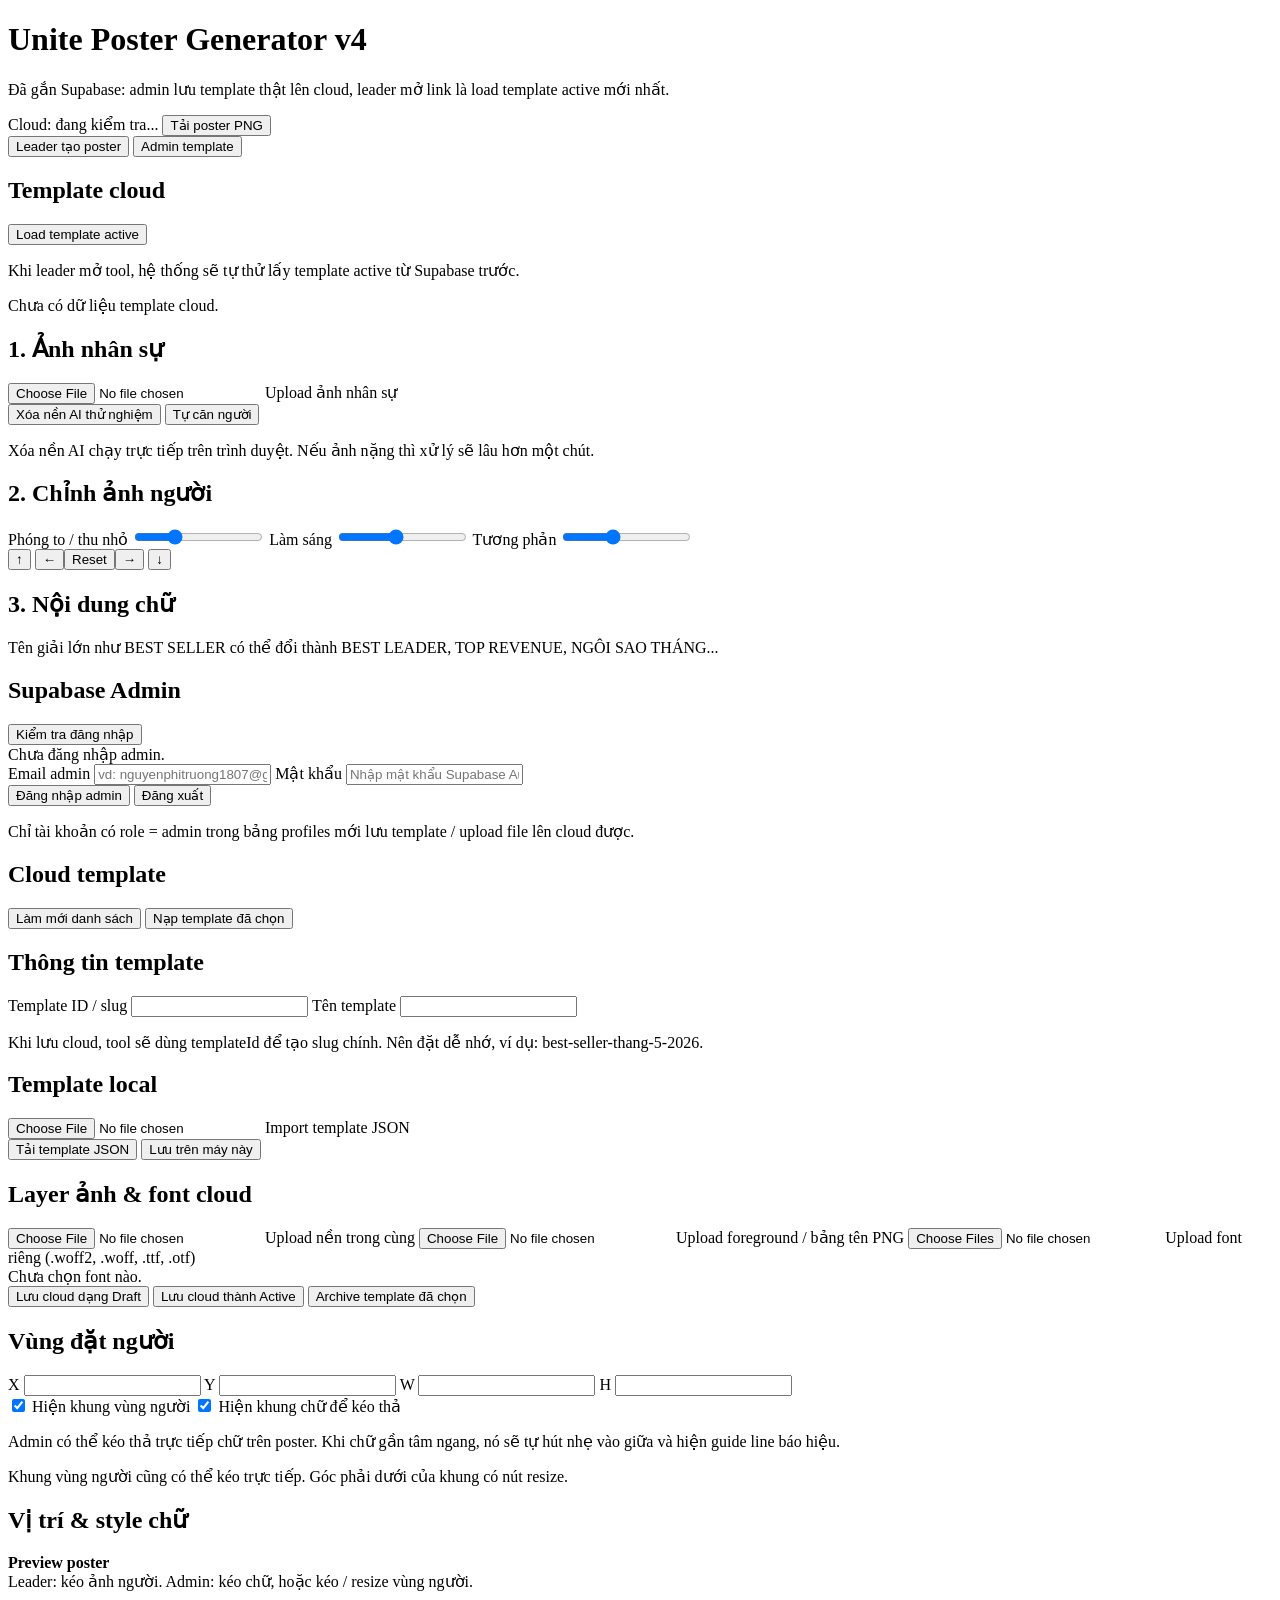
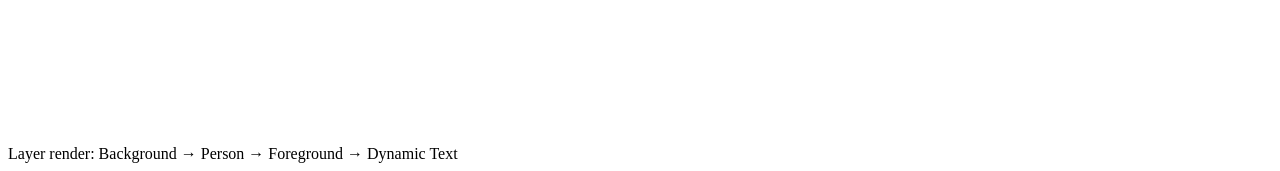
==== index.html @ 10e9bda7 "Add files via upload" ====
<!DOCTYPE html>
<html lang="vi">
<head>
  <meta charset="UTF-8" />
  <meta name="viewport" content="width=device-width, initial-scale=1.0" />
  <title>Unite Poster Generator v4</title>
  <link rel="preconnect" href="https://fonts.googleapis.com">
  <link rel="preconnect" href="https://fonts.gstatic.com" crossorigin>
  <link href="https://fonts.googleapis.com/css2?family=Inter:wght@400;600;700;800;900&family=Montserrat:wght@600;700;800;900&family=Playfair+Display:wght@600;700;800&display=swap" rel="stylesheet">
  <link rel="stylesheet" href="css/styles.css" />
</head>
<body>
  <header class="topbar">
    <div>
      <h1>Unite Poster Generator v4</h1>
      <p>Đã gắn Supabase: admin lưu template thật lên cloud, leader mở link là load template active mới nhất.</p>
    </div>
    <div class="topbar-actions">
      <span id="cloudStatus" class="pill">Cloud: đang kiểm tra...</span>
      <button id="btnExport" class="primary">Tải poster PNG</button>
    </div>
  </header>

  <main class="layout">
    <section class="panel controls">
      <div class="tabs">
        <button class="tab active" data-tab="leader">Leader tạo poster</button>
        <button class="tab" data-tab="admin">Admin template</button>
      </div>

      <div id="leaderTab" class="tab-pane active">
        <div class="section-card compact">
          <div class="section-head">
            <h2>Template cloud</h2>
            <button id="btnReloadActiveCloud" class="soft mini">Load template active</button>
          </div>
          <p class="note">Khi leader mở tool, hệ thống sẽ tự thử lấy template active từ Supabase trước.</p>
          <div id="publicTemplateInfo" class="cloud-box mini-box">Chưa có dữ liệu template cloud.</div>
        </div>

        <h2>1. Ảnh nhân sự</h2>
        <label class="filebox">
          <input id="personUpload" type="file" accept="image/*" />
          <span>Upload ảnh nhân sự</span>
        </label>

        <div class="row two">
          <button id="btnRemoveBg" class="soft">Xóa nền AI thử nghiệm</button>
          <button id="btnAutoFit" class="soft">Tự căn người</button>
        </div>
        <p class="note">Xóa nền AI chạy trực tiếp trên trình duyệt. Nếu ảnh nặng thì xử lý sẽ lâu hơn một chút.</p>

        <h2>2. Chỉnh ảnh người</h2>
        <label>Phóng to / thu nhỏ
          <input id="scaleRange" type="range" min="0.2" max="3" step="0.01" value="1" />
        </label>
        <label>Làm sáng
          <input id="brightnessRange" type="range" min="60" max="150" step="1" value="100" />
        </label>
        <label>Tương phản
          <input id="contrastRange" type="range" min="70" max="150" step="1" value="100" />
        </label>

        <div class="nudge-grid">
          <span></span><button data-nudge="up">↑</button><span></span>
          <button data-nudge="left">←</button><button data-nudge="reset">Reset</button><button data-nudge="right">→</button>
          <span></span><button data-nudge="down">↓</button><span></span>
        </div>

        <h2>3. Nội dung chữ</h2>
        <p class="note">Tên giải lớn như BEST SELLER có thể đổi thành BEST LEADER, TOP REVENUE, NGÔI SAO THÁNG...</p>
        <div id="textForm" class="text-form"></div>
      </div>

      <div id="adminTab" class="tab-pane">
        <div class="section-card">
          <div class="section-head">
            <h2>Supabase Admin</h2>
            <button id="btnRefreshProfile" class="soft mini">Kiểm tra đăng nhập</button>
          </div>
          <div id="authStatus" class="auth-status">Chưa đăng nhập admin.</div>
          <div class="grid2 auth-grid">
            <label>Email admin
              <input id="adminEmail" type="text" placeholder="vd: nguyenphitruong1807@gmail.com" />
            </label>
            <label>Mật khẩu
              <input id="adminPassword" type="password" placeholder="Nhập mật khẩu Supabase Auth" />
            </label>
          </div>
          <div class="row two">
            <button id="btnAdminLogin" class="primary ghost-gold">Đăng nhập admin</button>
            <button id="btnAdminLogout" class="soft">Đăng xuất</button>
          </div>
          <p class="note">Chỉ tài khoản có role = admin trong bảng profiles mới lưu template / upload file lên cloud được.</p>
        </div>

        <div class="section-card">
          <div class="section-head">
            <h2>Cloud template</h2>
            <div class="row-actions">
              <button id="btnReloadCloudList" class="soft mini">Làm mới danh sách</button>
              <button id="btnLoadSelectedCloud" class="soft mini">Nạp template đã chọn</button>
            </div>
          </div>
          <div id="cloudTemplatesList" class="cloud-list"></div>
        </div>

        <div class="section-card">
          <h2>Thông tin template</h2>
          <div class="grid2">
            <label>Template ID / slug
              <input id="templateIdInput" type="text" />
            </label>
            <label>Tên template
              <input id="templateNameInput" type="text" />
            </label>
          </div>
          <p class="note">Khi lưu cloud, tool sẽ dùng templateId để tạo slug chính. Nên đặt dễ nhớ, ví dụ: best-seller-thang-5-2026.</p>
        </div>

        <div class="section-card">
          <h2>Template local</h2>
          <label class="filebox">
            <input id="templateUpload" type="file" accept="application/json" />
            <span>Import template JSON</span>
          </label>
          <div class="row two">
            <button id="btnDownloadTemplate" class="soft">Tải template JSON</button>
            <button id="btnSaveLocal" class="soft">Lưu trên máy này</button>
          </div>
        </div>

        <div class="section-card">
          <h2>Layer ảnh & font cloud</h2>
          <label class="filebox small">
            <input id="bgUpload" type="file" accept="image/*" />
            <span>Upload nền trong cùng</span>
          </label>
          <label class="filebox small">
            <input id="fgUpload" type="file" accept="image/*" />
            <span>Upload foreground / bảng tên PNG</span>
          </label>
          <label class="filebox small">
            <input id="fontUpload" type="file" accept=".woff2,.woff,.ttf,.otf" multiple />
            <span>Upload font riêng (.woff2, .woff, .ttf, .otf)</span>
          </label>
          <div id="fontFilesInfo" class="selected-files">Chưa chọn font nào.</div>
          <div class="row three">
            <button id="btnSaveCloudDraft" class="soft">Lưu cloud dạng Draft</button>
            <button id="btnSaveCloudActive" class="primary ghost-gold">Lưu cloud thành Active</button>
            <button id="btnArchiveCloud" class="soft danger">Archive template đã chọn</button>
          </div>
        </div>

        <div class="section-card">
          <h2>Vùng đặt người</h2>
          <div class="grid4">
            <label>X <input id="slotX" type="number" /></label>
            <label>Y <input id="slotY" type="number" /></label>
            <label>W <input id="slotW" type="number" /></label>
            <label>H <input id="slotH" type="number" /></label>
          </div>
          <label class="check"><input id="showSlot" type="checkbox" checked /> Hiện khung vùng người</label>
          <label class="check"><input id="showTextGuides" type="checkbox" checked /> Hiện khung chữ để kéo thả</label>
          <p class="note">Admin có thể kéo thả trực tiếp chữ trên poster. Khi chữ gần tâm ngang, nó sẽ tự hút nhẹ vào giữa và hiện guide line báo hiệu.</p>
          <p class="note">Khung vùng người cũng có thể kéo trực tiếp. Góc phải dưới của khung có nút resize.</p>
        </div>

        <div class="section-card">
          <h2>Vị trí & style chữ</h2>
          <div id="adminTextFields" class="admin-fields"></div>
        </div>
      </div>
    </section>

    <section class="stage-wrap">
      <div class="stage-head">
        <div>
          <strong>Preview poster</strong>
          <span id="canvasSize"></span>
        </div>
        <span id="canvasHint" class="hint">Leader: kéo ảnh người. Admin: kéo chữ, hoặc kéo / resize vùng người.</span>
      </div>
      <canvas id="posterCanvas"></canvas>
    </section>
  </main>

  <footer class="footer">
    <span>Layer render: Background → Person → Foreground → Dynamic Text</span>
  </footer>

  <script src="js/app.js" type="module"></script>
</body>
</html>
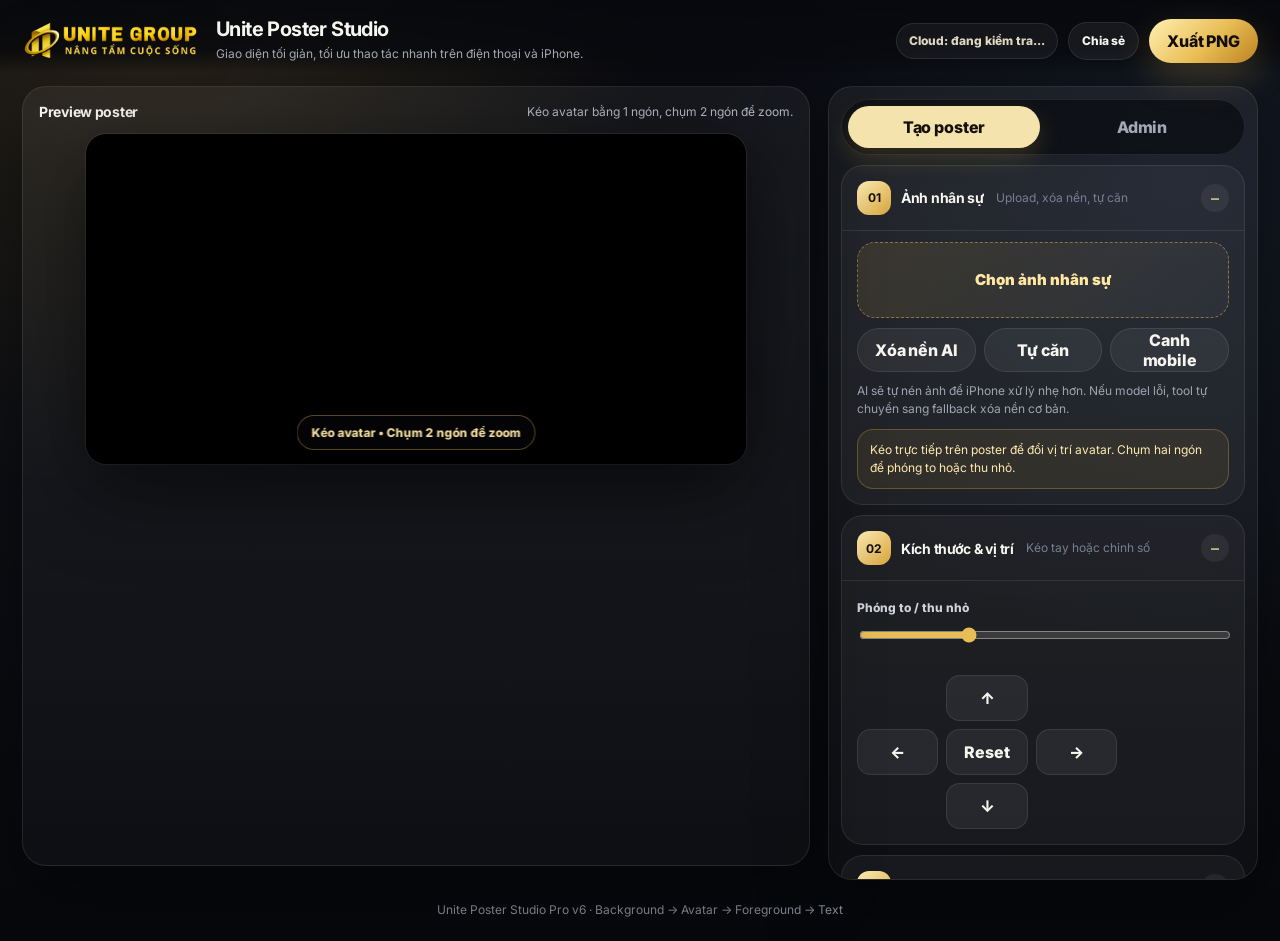
==== commit aa8ce340: "Add files via upload" ====
--- a/index.html
+++ b/index.html
@@ -2,81 +2,186 @@
 <html lang="vi">
 <head>
   <meta charset="UTF-8" />
-  <meta name="viewport" content="width=device-width, initial-scale=1.0" />
-  <title>Unite Poster Generator v4</title>
+  <meta name="viewport" content="width=device-width, initial-scale=1.0, viewport-fit=cover" />
+  <title>Unite Poster Studio Pro v6.1</title>
   <link rel="preconnect" href="https://fonts.googleapis.com">
   <link rel="preconnect" href="https://fonts.gstatic.com" crossorigin>
-  <link href="https://fonts.googleapis.com/css2?family=Inter:wght@400;600;700;800;900&family=Montserrat:wght@600;700;800;900&family=Playfair+Display:wght@600;700;800&display=swap" rel="stylesheet">
+  <link href="https://fonts.googleapis.com/css2?family=Inter:wght@400;500;600;700;800;900&family=Montserrat:wght@600;700;800;900&family=Playfair+Display:wght@600;700;800&display=swap" rel="stylesheet">
   <link rel="stylesheet" href="css/styles.css" />
 </head>
 <body>
-  <header class="topbar">
-    <div>
-      <h1>Unite Poster Generator v4</h1>
-      <p>Đã gắn Supabase: admin lưu template thật lên cloud, leader mở link là load template active mới nhất.</p>
+  <header class="app-header">
+    <div class="brand-block">
+      <img class="brand-logo" src="assets/unite-group-logo.png" alt="Unite Group" />
+      <div>
+        <h1>Unite Poster Studio</h1>
+        <p>Giao diện tối giản, tối ưu thao tác nhanh trên điện thoại và iPhone.</p>
+      </div>
     </div>
     <div class="topbar-actions">
       <span id="cloudStatus" class="pill">Cloud: đang kiểm tra...</span>
-      <button id="btnExport" class="primary">Tải poster PNG</button>
+      <button id="btnSharePoster" class="soft mini">Chia sẻ</button>
+      <button id="btnExport" class="primary">Xuất PNG</button>
     </div>
   </header>
 
-  <main class="layout">
-    <section class="panel controls">
-      <div class="tabs">
-        <button class="tab active" data-tab="leader">Leader tạo poster</button>
-        <button class="tab" data-tab="admin">Admin template</button>
+  <main class="workspace">
+    <section class="stage-wrap preview-card">
+      <div class="stage-head">
+        <div>
+          <strong>Preview poster</strong>
+          <span id="canvasSize"></span>
+        </div>
+        <span id="canvasHint" class="hint">Kéo avatar bằng 1 ngón, chụm 2 ngón để zoom.</span>
+      </div>
+
+      <div class="canvas-shell">
+        <canvas id="posterCanvas"></canvas>
+        <div class="mobile-toast" id="mobileToast">Kéo avatar • Chụm 2 ngón để zoom</div>
+      </div>
+
+      <div id="iosSavePanel" class="ios-save-panel" hidden>
+        <b>iPhone/iPad:</b> nếu bảng chia sẻ không mở, hãy mở ảnh poster rồi nhấn giữ ảnh để chọn <b>Lưu vào Ảnh</b>.
+      </div>
+    </section>
+
+    <section class="editor-panel panel controls">
+      <div class="tabs segmented-tabs" aria-label="Chọn chế độ">
+        <button class="tab active" data-tab="leader">Tạo poster</button>
+        <button class="tab" data-tab="admin">Admin</button>
       </div>
 
       <div id="leaderTab" class="tab-pane active">
-        <div class="section-card compact">
-          <div class="section-head">
-            <h2>Template cloud</h2>
-            <button id="btnReloadActiveCloud" class="soft mini">Load template active</button>
-          </div>
-          <p class="note">Khi leader mở tool, hệ thống sẽ tự thử lấy template active từ Supabase trước.</p>
+        <details class="section-card mobile-card" open>
+          <summary>
+            <span>
+              <b>01</b>
+              <strong>Ảnh nhân sự</strong>
+            </span>
+            <em>Upload, xóa nền, tự căn</em>
+          </summary>
+
+          <label class="filebox hero-upload">
+            <input id="personUpload" type="file" accept="image/*" />
+            <span>Chọn ảnh nhân sự</span>
+          </label>
+
+          <div class="quick-actions">
+            <button id="btnRemoveBg" class="soft">Xóa nền AI</button>
+            <button id="btnAutoFit" class="soft">Tự căn</button>
+            <button id="btnMobileFit" class="soft">Canh mobile</button>
+          </div>
+
+          <div id="removeBgProgressCard" class="progress-card" hidden>
+            <div class="progress-card-top">
+              <div>
+                <strong id="removeBgStepTitle">Sẵn sàng xóa nền</strong>
+                <p id="removeBgStepHint">Tool sẽ hiện tiến trình rõ ràng từng bước để dễ theo dõi trên điện thoại.</p>
+              </div>
+              <span id="removeBgPercentBadge" class="progress-badge">0%</span>
+            </div>
+            <div class="progress-bar-shell" aria-hidden="true">
+              <div id="removeBgProgressBar" class="progress-bar-fill"></div>
+            </div>
+            <div class="progress-steps" id="removeBgSteps">
+              <span data-step="prepare" class="step-chip active">1. Chuẩn bị ảnh</span>
+              <span data-step="download" class="step-chip">2. Tải AI</span>
+              <span data-step="segment" class="step-chip">3. Tách nền</span>
+              <span data-step="done" class="step-chip">4. Hoàn tất</span>
+            </div>
+          </div>
+          <p id="removeBgStatus" class="note">AI sẽ tự nén ảnh để iPhone xử lý nhẹ hơn. Nếu model lỗi, tool tự chuyển sang fallback xóa nền cơ bản.</p>
+          <div class="touch-tip">Kéo trực tiếp trên poster để đổi vị trí avatar. Chụm hai ngón để phóng to hoặc thu nhỏ.</div>
+        </details>
+
+        <details class="section-card mobile-card" open>
+          <summary>
+            <span>
+              <b>02</b>
+              <strong>Kích thước & vị trí</strong>
+            </span>
+            <em>Kéo tay hoặc chỉnh số</em>
+          </summary>
+
+          <div class="range-list">
+            <label>Phóng to / thu nhỏ
+              <input id="scaleRange" type="range" min="0.2" max="3" step="0.01" value="1" />
+            </label>
+          </div>
+
+          <div class="nudge-grid compact-nudge">
+            <span></span><button data-nudge="up">↑</button><span></span>
+            <button data-nudge="left">←</button><button data-nudge="reset">Reset</button><button data-nudge="right">→</button>
+            <span></span><button data-nudge="down">↓</button><span></span>
+          </div>
+        </details>
+
+        <details class="section-card mobile-card">
+          <summary>
+            <span>
+              <b>03</b>
+              <strong>Màu ảnh</strong>
+            </span>
+            <em>Sáng, tương phản, nhiệt màu</em>
+          </summary>
+
+          <div class="range-list two-col-ranges">
+            <label>Làm sáng
+              <input id="brightnessRange" type="range" min="60" max="150" step="1" value="100" />
+            </label>
+            <label>Tương phản
+              <input id="contrastRange" type="range" min="70" max="150" step="1" value="100" />
+            </label>
+            <label>Độ rực màu
+              <input id="saturationRange" type="range" min="50" max="170" step="1" value="100" />
+            </label>
+            <label>Nhiệt màu <span class="range-value" id="temperatureValue">0</span>
+              <input id="temperatureRange" type="range" min="-100" max="100" step="1" value="0" />
+            </label>
+            <label>Tint xanh/hồng <span class="range-value" id="tintValue">0</span>
+              <input id="tintRange" type="range" min="-80" max="80" step="1" value="0" />
+            </label>
+            <label>Làm nét nhẹ <span class="range-value" id="sharpnessValue">0</span>
+              <input id="sharpnessRange" type="range" min="0" max="60" step="1" value="0" />
+            </label>
+          </div>
+
+          <button id="btnResetTone" class="soft full-btn">Reset màu ảnh</button>
+        </details>
+
+        <details class="section-card mobile-card" open>
+          <summary>
+            <span>
+              <b>04</b>
+              <strong>Nội dung chữ</strong>
+            </span>
+            <em>Tên, team, danh hiệu</em>
+          </summary>
+          <div id="textForm" class="text-form"></div>
+        </details>
+
+        <details class="section-card mobile-card subtle-card">
+          <summary>
+            <span>
+              <b>05</b>
+              <strong>Template cloud</strong>
+            </span>
+            <em>Active template</em>
+          </summary>
+          <div class="section-head slim-head">
+            <h2>Template đang dùng</h2>
+            <button id="btnReloadActiveCloud" class="soft mini">Load active</button>
+          </div>
           <div id="publicTemplateInfo" class="cloud-box mini-box">Chưa có dữ liệu template cloud.</div>
-        </div>
-
-        <h2>1. Ảnh nhân sự</h2>
-        <label class="filebox">
-          <input id="personUpload" type="file" accept="image/*" />
-          <span>Upload ảnh nhân sự</span>
-        </label>
-
-        <div class="row two">
-          <button id="btnRemoveBg" class="soft">Xóa nền AI thử nghiệm</button>
-          <button id="btnAutoFit" class="soft">Tự căn người</button>
-        </div>
-        <p class="note">Xóa nền AI chạy trực tiếp trên trình duyệt. Nếu ảnh nặng thì xử lý sẽ lâu hơn một chút.</p>
-
-        <h2>2. Chỉnh ảnh người</h2>
-        <label>Phóng to / thu nhỏ
-          <input id="scaleRange" type="range" min="0.2" max="3" step="0.01" value="1" />
-        </label>
-        <label>Làm sáng
-          <input id="brightnessRange" type="range" min="60" max="150" step="1" value="100" />
-        </label>
-        <label>Tương phản
-          <input id="contrastRange" type="range" min="70" max="150" step="1" value="100" />
-        </label>
-
-        <div class="nudge-grid">
-          <span></span><button data-nudge="up">↑</button><span></span>
-          <button data-nudge="left">←</button><button data-nudge="reset">Reset</button><button data-nudge="right">→</button>
-          <span></span><button data-nudge="down">↓</button><span></span>
-        </div>
-
-        <h2>3. Nội dung chữ</h2>
-        <p class="note">Tên giải lớn như BEST SELLER có thể đổi thành BEST LEADER, TOP REVENUE, NGÔI SAO THÁNG...</p>
-        <div id="textForm" class="text-form"></div>
+        </details>
       </div>
 
       <div id="adminTab" class="tab-pane">
-        <div class="section-card">
-          <div class="section-head">
+        <details class="section-card mobile-card" open>
+          <summary><span><b>A1</b><strong>Đăng nhập Admin</strong></span><em>Supabase</em></summary>
+          <div class="section-head slim-head">
             <h2>Supabase Admin</h2>
-            <button id="btnRefreshProfile" class="soft mini">Kiểm tra đăng nhập</button>
+            <button id="btnRefreshProfile" class="soft mini">Kiểm tra</button>
           </div>
           <div id="authStatus" class="auth-status">Chưa đăng nhập admin.</div>
           <div class="grid2 auth-grid">
@@ -88,25 +193,26 @@
             </label>
           </div>
           <div class="row two">
-            <button id="btnAdminLogin" class="primary ghost-gold">Đăng nhập admin</button>
+            <button id="btnAdminLogin" class="primary ghost-gold">Đăng nhập</button>
             <button id="btnAdminLogout" class="soft">Đăng xuất</button>
           </div>
-          <p class="note">Chỉ tài khoản có role = admin trong bảng profiles mới lưu template / upload file lên cloud được.</p>
-        </div>
-
-        <div class="section-card">
-          <div class="section-head">
-            <h2>Cloud template</h2>
+          <p class="note">Chỉ tài khoản có role = admin trong bảng profiles mới lưu template hoặc upload file cloud.</p>
+        </details>
+
+        <details class="section-card mobile-card">
+          <summary><span><b>A2</b><strong>Cloud template</strong></span><em>Draft / Active</em></summary>
+          <div class="section-head slim-head">
+            <h2>Danh sách template</h2>
             <div class="row-actions">
-              <button id="btnReloadCloudList" class="soft mini">Làm mới danh sách</button>
-              <button id="btnLoadSelectedCloud" class="soft mini">Nạp template đã chọn</button>
+              <button id="btnReloadCloudList" class="soft mini">Làm mới</button>
+              <button id="btnLoadSelectedCloud" class="soft mini">Nạp</button>
             </div>
           </div>
           <div id="cloudTemplatesList" class="cloud-list"></div>
-        </div>
-
-        <div class="section-card">
-          <h2>Thông tin template</h2>
+        </details>
+
+        <details class="section-card mobile-card">
+          <summary><span><b>A3</b><strong>Thông tin & file</strong></span><em>Slug, layer, font</em></summary>
           <div class="grid2">
             <label>Template ID / slug
               <input id="templateIdInput" type="text" />
@@ -115,26 +221,23 @@
               <input id="templateNameInput" type="text" />
             </label>
           </div>
-          <p class="note">Khi lưu cloud, tool sẽ dùng templateId để tạo slug chính. Nên đặt dễ nhớ, ví dụ: best-seller-thang-5-2026.</p>
-        </div>
-
-        <div class="section-card">
-          <h2>Template local</h2>
-          <label class="filebox">
+
+          <div class="divider"></div>
+
+          <label class="filebox small">
             <input id="templateUpload" type="file" accept="application/json" />
             <span>Import template JSON</span>
           </label>
           <div class="row two">
-            <button id="btnDownloadTemplate" class="soft">Tải template JSON</button>
-            <button id="btnSaveLocal" class="soft">Lưu trên máy này</button>
-          </div>
-        </div>
-
-        <div class="section-card">
-          <h2>Layer ảnh & font cloud</h2>
+            <button id="btnDownloadTemplate" class="soft">Tải JSON</button>
+            <button id="btnSaveLocal" class="soft">Lưu local</button>
+          </div>
+
+          <div class="divider"></div>
+
           <label class="filebox small">
             <input id="bgUpload" type="file" accept="image/*" />
-            <span>Upload nền trong cùng</span>
+            <span>Upload background</span>
           </label>
           <label class="filebox small">
             <input id="fgUpload" type="file" accept="image/*" />
@@ -142,18 +245,18 @@
           </label>
           <label class="filebox small">
             <input id="fontUpload" type="file" accept=".woff2,.woff,.ttf,.otf" multiple />
-            <span>Upload font riêng (.woff2, .woff, .ttf, .otf)</span>
+            <span>Upload font riêng</span>
           </label>
           <div id="fontFilesInfo" class="selected-files">Chưa chọn font nào.</div>
           <div class="row three">
-            <button id="btnSaveCloudDraft" class="soft">Lưu cloud dạng Draft</button>
-            <button id="btnSaveCloudActive" class="primary ghost-gold">Lưu cloud thành Active</button>
-            <button id="btnArchiveCloud" class="soft danger">Archive template đã chọn</button>
-          </div>
-        </div>
-
-        <div class="section-card">
-          <h2>Vùng đặt người</h2>
+            <button id="btnSaveCloudDraft" class="soft">Lưu Draft</button>
+            <button id="btnSaveCloudActive" class="primary ghost-gold">Lưu Active</button>
+            <button id="btnArchiveCloud" class="soft danger">Archive</button>
+          </div>
+        </details>
+
+        <details class="section-card mobile-card">
+          <summary><span><b>A4</b><strong>Vùng avatar</strong></span><em>Person slot</em></summary>
           <div class="grid4">
             <label>X <input id="slotX" type="number" /></label>
             <label>Y <input id="slotY" type="number" /></label>
@@ -162,31 +265,18 @@
           </div>
           <label class="check"><input id="showSlot" type="checkbox" checked /> Hiện khung vùng người</label>
           <label class="check"><input id="showTextGuides" type="checkbox" checked /> Hiện khung chữ để kéo thả</label>
-          <p class="note">Admin có thể kéo thả trực tiếp chữ trên poster. Khi chữ gần tâm ngang, nó sẽ tự hút nhẹ vào giữa và hiện guide line báo hiệu.</p>
-          <p class="note">Khung vùng người cũng có thể kéo trực tiếp. Góc phải dưới của khung có nút resize.</p>
-        </div>
-
-        <div class="section-card">
-          <h2>Vị trí & style chữ</h2>
+        </details>
+
+        <details class="section-card mobile-card">
+          <summary><span><b>A5</b><strong>Style chữ</strong></span><em>Font, màu, vị trí</em></summary>
           <div id="adminTextFields" class="admin-fields"></div>
-        </div>
-      </div>
-    </section>
-
-    <section class="stage-wrap">
-      <div class="stage-head">
-        <div>
-          <strong>Preview poster</strong>
-          <span id="canvasSize"></span>
-        </div>
-        <span id="canvasHint" class="hint">Leader: kéo ảnh người. Admin: kéo chữ, hoặc kéo / resize vùng người.</span>
-      </div>
-      <canvas id="posterCanvas"></canvas>
+        </details>
+      </div>
     </section>
   </main>
 
   <footer class="footer">
-    <span>Layer render: Background → Person → Foreground → Dynamic Text</span>
+    <span>Unite Poster Studio Pro v6 · Background → Avatar → Foreground → Text</span>
   </footer>
 
   <script src="js/app.js" type="module"></script>
--- a/css/styles.css
+++ b/css/styles.css
@@ -0,0 +1,488 @@
+:root{
+  color-scheme:dark;
+  --bg:#08090d;
+  --surface:#11131a;
+  --surface-2:#171a22;
+  --surface-3:#20232d;
+  --text:#f7f5ef;
+  --muted:#a4a8b4;
+  --soft:#777f91;
+  --line:rgba(255,255,255,.09);
+  --line-strong:rgba(255,255,255,.16);
+  --gold:#e9bd55;
+  --gold-2:#ffe49a;
+  --gold-dark:#8e6519;
+  --blue:#7eb0ff;
+  --green:#42d88b;
+  --red:#ff7373;
+  --shadow:0 24px 70px rgba(0,0,0,.42);
+  --radius:24px;
+  --radius-sm:16px;
+}
+*{box-sizing:border-box}
+html{scroll-behavior:smooth;-webkit-text-size-adjust:100%}
+body{
+  margin:0;
+  min-height:100vh;
+  background:
+    radial-gradient(circle at 12% 0%,rgba(233,189,85,.15),transparent 34%),
+    radial-gradient(circle at 92% 18%,rgba(126,176,255,.08),transparent 34%),
+    linear-gradient(180deg,#090a0f 0%,#0c0e13 52%,#07080c 100%);
+  color:var(--text);
+  font-family:Inter,Arial,sans-serif;
+  overscroll-behavior-y:contain;
+}
+button,input,select{font:inherit}
+button{
+  min-height:44px;
+  border:0;
+  border-radius:999px;
+  cursor:pointer;
+  -webkit-tap-highlight-color:transparent;
+  touch-action:manipulation;
+  transition:transform .16s ease,filter .16s ease,background .16s ease,border-color .16s ease;
+}
+button:active{transform:scale(.98)}
+button:hover{filter:brightness(1.06)}
+h1,h2,p{margin:0}
+h1{font-size:20px;line-height:1.15;letter-spacing:-.03em}
+h2{font-size:13px;text-transform:uppercase;letter-spacing:.08em;color:var(--muted)}
+p{color:var(--muted);font-size:13px;line-height:1.55}
+
+.app-header{
+  width:min(1440px,100%);
+  margin:0 auto;
+  padding:18px 22px 8px;
+  display:flex;
+  justify-content:space-between;
+  align-items:center;
+  gap:18px;
+  position:sticky;
+  top:0;
+  z-index:20;
+  background:linear-gradient(180deg,rgba(8,9,13,.96),rgba(8,9,13,.82) 70%,transparent);
+  backdrop-filter:blur(18px);
+}
+.brand-block{display:flex;align-items:center;gap:12px;min-width:0}
+.brand-mark{
+  width:44px;height:44px;border-radius:16px;
+  display:grid;place-items:center;
+  color:#17100a;font-weight:900;letter-spacing:-.05em;
+  background:linear-gradient(135deg,#fff4c4 0%,#e9bd55 48%,#a67418 100%);
+  box-shadow:0 10px 30px rgba(233,189,85,.25);
+  flex:0 0 auto;
+}
+.brand-block p{margin-top:4px;font-size:12px;max-width:520px}
+.topbar-actions{display:flex;gap:10px;align-items:center;justify-content:flex-end;flex-wrap:wrap}
+.primary,.soft,.tab,.nudge-grid button{
+  font-weight:800;
+  letter-spacing:-.01em;
+}
+.primary{
+  color:#120e07;
+  padding:0 18px;
+  background:linear-gradient(135deg,#fff0b3,#e9bd55 55%,#bc8221);
+  box-shadow:0 14px 36px rgba(233,189,85,.22);
+}
+.primary.ghost-gold{box-shadow:none}
+.soft,.tab,.nudge-grid button{
+  color:var(--text);
+  padding:0 16px;
+  background:rgba(255,255,255,.06);
+  border:1px solid var(--line);
+}
+.soft.mini{min-height:38px;padding:0 13px;font-size:12px}
+.soft.danger{color:#ffd2d2;border-color:rgba(255,115,115,.34);background:rgba(255,115,115,.09)}
+.full-btn{width:100%;margin-top:10px}
+.pill{
+  min-height:36px;
+  display:inline-flex;align-items:center;justify-content:center;gap:6px;
+  padding:0 12px;border-radius:999px;
+  color:#ded7c2;
+  background:rgba(255,255,255,.05);
+  border:1px solid var(--line);
+  font-size:12px;font-weight:800;white-space:nowrap;
+}
+.pill.good{border-color:rgba(66,216,139,.4);background:rgba(66,216,139,.09);color:#c9ffe1}
+.pill.warn{border-color:rgba(233,189,85,.42);background:rgba(233,189,85,.1);color:#ffe7a3}
+.pill.bad{border-color:rgba(255,115,115,.42);background:rgba(255,115,115,.1);color:#ffd7d7}
+
+.workspace{
+  width:min(1440px,100%);
+  margin:0 auto;
+  padding:14px 22px 22px;
+  display:grid;
+  grid-template-columns:minmax(0,1fr) minmax(360px,430px);
+  gap:18px;
+  align-items:start;
+}
+.preview-card,.editor-panel{
+  background:linear-gradient(180deg,rgba(255,255,255,.055),rgba(255,255,255,.026));
+  border:1px solid var(--line);
+  border-radius:var(--radius);
+  box-shadow:var(--shadow);
+}
+.stage-wrap{
+  padding:16px;
+  display:flex;
+  flex-direction:column;
+  align-items:center;
+  min-height:calc(100vh - 120px);
+  position:sticky;
+  top:86px;
+}
+.stage-head{
+  width:100%;
+  display:flex;align-items:flex-start;justify-content:space-between;
+  gap:12px;margin-bottom:12px;color:var(--muted);
+}
+.stage-head strong{display:block;color:var(--text);font-size:14px;letter-spacing:-.02em}
+#canvasSize{display:block;margin-top:2px;color:var(--soft);font-size:12px}
+.hint{max-width:360px;text-align:right;font-size:12px;color:#b6b9c5;line-height:1.45}
+.canvas-shell{position:relative;width:min(100%,660px);display:flex;justify-content:center;align-items:center}
+#posterCanvas{
+  width:min(100%,660px);
+  height:auto;
+  display:block;
+  background:#000;
+  border-radius:20px;
+  box-shadow:0 26px 80px rgba(0,0,0,.58),0 0 0 1px rgba(255,255,255,.08);
+  touch-action:none;
+}
+.mobile-toast{
+  position:absolute;left:50%;bottom:14px;transform:translateX(-50%);
+  max-width:calc(100% - 28px);
+  padding:9px 14px;border-radius:999px;
+  background:rgba(7,8,12,.72);
+  border:1px solid rgba(233,189,85,.38);
+  color:#ffe7a3;
+  font-size:12px;font-weight:800;text-align:center;
+  pointer-events:none;opacity:.94;transition:opacity .25s ease;
+  backdrop-filter:blur(10px);
+  white-space:nowrap;
+}
+.mobile-toast.hide{opacity:0}
+.ios-save-panel{
+  width:min(100%,660px);
+  margin-top:12px;padding:12px 14px;border-radius:18px;
+  border:1px solid rgba(126,176,255,.32);
+  background:rgba(126,176,255,.08);
+  color:#dceaff;font-size:12px;line-height:1.55;
+}
+
+.editor-panel{padding:12px;max-height:calc(100vh - 106px);overflow:auto;scrollbar-width:thin}
+.segmented-tabs{
+  position:sticky;top:0;z-index:5;
+  display:grid;grid-template-columns:1fr 1fr;gap:6px;
+  padding:6px;margin-bottom:10px;
+  background:rgba(8,9,13,.62);
+  border:1px solid var(--line);
+  border-radius:999px;
+  backdrop-filter:blur(14px);
+}
+.tab{min-height:42px;background:transparent;color:var(--muted);border-color:transparent;padding:0 12px}
+.tab.active{background:#f4e3ad;color:#17100a;box-shadow:0 10px 24px rgba(233,189,85,.18)}
+.tab-pane{display:none}.tab-pane.active{display:block}
+
+.section-card{
+  margin:10px 0;
+  border-radius:22px;
+  border:1px solid var(--line);
+  background:rgba(255,255,255,.045);
+  overflow:hidden;
+}
+.subtle-card{background:rgba(255,255,255,.025)}
+.section-card summary{
+  list-style:none;
+  padding:15px;
+  display:flex;align-items:center;justify-content:space-between;gap:12px;
+  cursor:pointer;
+  user-select:none;
+}
+.section-card summary::-webkit-details-marker{display:none}
+.section-card summary span{display:flex;align-items:center;gap:10px;min-width:0}
+.section-card summary span b{
+  width:34px;height:34px;border-radius:12px;
+  display:grid;place-items:center;
+  color:#16100a;background:linear-gradient(135deg,#fff0b8,#d7a33a);
+  font-size:12px;flex:0 0 auto;
+}
+.section-card summary strong{font-size:14px;letter-spacing:-.02em;color:var(--text);white-space:nowrap;overflow:hidden;text-overflow:ellipsis}
+.section-card summary em{font-style:normal;color:var(--soft);font-size:12px;text-align:right;line-height:1.3}
+.section-card summary::after{
+  content:"+";
+  width:28px;height:28px;border-radius:50%;
+  display:grid;place-items:center;
+  color:var(--gold-2);background:rgba(255,255,255,.06);
+  margin-left:auto;flex:0 0 auto;
+}
+.section-card[open] summary{border-bottom:1px solid var(--line)}
+.section-card[open] summary::after{content:"–"}
+.section-card > :not(summary){margin-left:15px;margin-right:15px}
+.section-card > :last-child{margin-bottom:15px}
+.section-head{display:flex;justify-content:space-between;align-items:center;gap:10px;flex-wrap:wrap;margin:14px 0 10px}
+.slim-head{margin-top:12px}
+
+label{display:block;margin:11px 0 8px;color:#cfd2dc;font-size:12px;font-weight:800;line-height:1.3}
+input[type="text"],input[type="password"],input[type="number"],input[type="color"],select{
+  width:100%;min-height:46px;margin-top:7px;padding:10px 12px;
+  color:var(--text);background:rgba(4,5,8,.72);
+  border:1px solid var(--line);border-radius:14px;outline:none;
+}
+input[type="text"]:focus,input[type="password"]:focus,input[type="number"]:focus,select:focus{
+  border-color:rgba(233,189,85,.55);box-shadow:0 0 0 3px rgba(233,189,85,.1)
+}
+input[type="color"]{padding:4px}
+input[type="range"]{
+  width:100%;height:34px;accent-color:var(--gold);cursor:pointer;
+}
+.range-value{float:right;color:var(--gold-2);font-size:12px;min-width:28px;text-align:right}
+.range-list{display:grid;gap:6px;margin-top:8px}
+.two-col-ranges{grid-template-columns:1fr 1fr;gap:6px 12px}
+.filebox{
+  display:flex;align-items:center;justify-content:center;
+  min-height:68px;padding:14px;border-radius:18px;
+  border:1.5px dashed rgba(233,189,85,.48);
+  background:linear-gradient(135deg,rgba(233,189,85,.12),rgba(255,255,255,.035));
+  color:#ffe7a3;cursor:pointer;text-align:center;font-weight:900;
+}
+.filebox.small{min-height:54px;font-size:12px}
+.filebox.hero-upload{min-height:76px;font-size:15px}
+.filebox input{display:none}
+.quick-actions,.row.two,.row.three,.row-actions{display:grid;gap:8px}
+.quick-actions{grid-template-columns:repeat(3,1fr);margin-top:10px}
+.row.two{grid-template-columns:1fr 1fr;margin-top:8px}
+.row.three{grid-template-columns:1fr 1fr 1fr;margin-top:10px}
+.row-actions{display:flex;flex-wrap:wrap}
+.note{font-size:12px;margin-top:10px;color:#9fa4b2;line-height:1.55}
+.touch-tip{
+  margin-top:10px;padding:11px 12px;border-radius:16px;
+  border:1px solid rgba(233,189,85,.28);
+  background:rgba(233,189,85,.08);color:#ffe9ae;
+  font-size:12px;line-height:1.5;
+}
+.nudge-grid{display:grid;grid-template-columns:1fr 1fr 1fr;gap:8px;margin:12px 0 2px}
+.nudge-grid button{border-radius:14px;min-height:46px;padding:0;font-size:16px}
+.compact-nudge{max-width:260px;margin-left:auto;margin-right:auto}
+.grid4{display:grid;grid-template-columns:1fr 1fr;gap:8px}
+.grid2,.auth-grid{display:grid;grid-template-columns:1fr 1fr;gap:10px}
+.check{display:flex;align-items:center;gap:9px;margin:10px 0;color:#cdd1dc}
+.check input{accent-color:var(--gold)}
+.text-form{display:grid;gap:8px;margin-top:8px}
+.text-form label{margin:0}
+.cloud-box,.auth-status,.selected-files{
+  padding:12px 13px;border-radius:16px;border:1px solid var(--line);
+  background:rgba(5,6,10,.55);color:#d9deec;font-size:12px;line-height:1.55;
+}
+.auth-status.ok{border-color:rgba(66,216,139,.38);background:rgba(66,216,139,.08);color:#d4ffe7}
+.auth-status.bad{border-color:rgba(255,115,115,.34);background:rgba(255,115,115,.08);color:#ffd8d8}
+.cloud-list{display:grid;gap:8px;max-height:260px;overflow:auto}
+.cloud-item{
+  border:1px solid var(--line);border-radius:16px;padding:12px;
+  background:rgba(5,6,10,.56);cursor:pointer;
+}
+.cloud-item.selected{border-color:rgba(233,189,85,.62);background:rgba(233,189,85,.09)}
+.cloud-item .meta{display:flex;justify-content:space-between;gap:8px;font-size:12px;color:#999fac;margin-top:6px;flex-wrap:wrap}
+.divider{height:1px;background:var(--line);margin:14px 0}
+
+.admin-fields{display:grid;gap:12px;margin-top:10px}
+.field-card{
+  border:1px solid var(--line);border-radius:18px;padding:12px;
+  background:rgba(255,255,255,.036);cursor:pointer;
+}
+.field-card.selected{border-color:rgba(233,189,85,.64);box-shadow:0 0 0 1px rgba(233,189,85,.18) inset;background:rgba(233,189,85,.07)}
+.field-card strong{display:block;margin-bottom:8px;color:var(--gold-2)}
+.field-grid{display:grid;grid-template-columns:repeat(3,1fr);gap:8px}
+.field-grid.two{grid-template-columns:1fr 1fr}
+.field-grid.four{grid-template-columns:repeat(4,1fr)}
+.field-card .mini-note{font-size:11px;color:#8d93a1;margin-top:8px;line-height:1.45}
+.footer{padding:0 22px 24px;color:#858a96;text-align:center;font-size:12px}
+
+@media(max-width:1120px){
+  .workspace{grid-template-columns:minmax(0,1fr) minmax(330px,390px);gap:14px}
+  .row.three{grid-template-columns:1fr}
+  .two-col-ranges{grid-template-columns:1fr}
+}
+@media(max-width:900px){
+  body{padding-bottom:calc(78px + env(safe-area-inset-bottom))}
+  .app-header{
+    position:relative;
+    padding:12px 12px 8px;
+    align-items:flex-start;flex-direction:column;gap:10px;
+    background:transparent;backdrop-filter:none;
+  }
+  .brand-mark{width:40px;height:40px;border-radius:14px}
+  h1{font-size:18px}.brand-block p{font-size:11px;max-width:310px}
+  .topbar-actions{
+    position:fixed;left:10px;right:10px;bottom:calc(10px + env(safe-area-inset-bottom));
+    z-index:40;
+    display:grid;grid-template-columns:1fr 1fr;gap:8px;
+    padding:9px;border-radius:22px;
+    background:rgba(13,15,21,.86);border:1px solid var(--line-strong);
+    box-shadow:0 20px 60px rgba(0,0,0,.52);backdrop-filter:blur(18px);
+  }
+  .topbar-actions .pill{grid-column:1/-1;min-height:30px;font-size:11px}
+  .topbar-actions button{width:100%;min-height:46px}
+  .workspace{display:flex;flex-direction:column;padding:4px 10px 12px;gap:10px}
+  .stage-wrap{
+    order:1;position:sticky;top:0;z-index:10;
+    min-height:0;padding:10px;border-radius:20px;background:rgba(13,15,21,.93);backdrop-filter:blur(14px)
+  }
+  .editor-panel{order:2;max-height:none;overflow:visible;padding:8px;border-radius:20px;box-shadow:none}
+  .stage-head{margin-bottom:8px}
+  .stage-head strong{font-size:13px}
+  .hint{font-size:11px;max-width:190px}
+  #posterCanvas{width:min(100%,calc(100vw - 40px));max-height:56vh;object-fit:contain;border-radius:16px}
+  .canvas-shell{width:100%}
+  .mobile-toast{bottom:8px;font-size:11px;white-space:normal;border-radius:18px;padding:7px 10px}
+  .segmented-tabs{position:sticky;top:calc(min(56vh, 560px) + 18px);border-radius:18px;padding:5px;margin:0 0 8px;background:rgba(13,15,21,.86);backdrop-filter:blur(14px)}
+  .tab{min-height:42px}
+  .section-card{border-radius:19px;margin:8px 0;background:rgba(255,255,255,.042)}
+  .section-card summary{padding:12px}
+  .section-card summary span b{width:30px;height:30px;border-radius:10px;font-size:11px}
+  .section-card summary strong{font-size:13px}
+  .section-card summary em{display:none}
+  .section-card > :not(summary){margin-left:12px;margin-right:12px}
+  .section-card > :last-child{margin-bottom:12px}
+  input[type="text"],input[type="password"],input[type="number"],select{font-size:16px;min-height:44px}
+  .quick-actions{grid-template-columns:1fr 1fr 1fr;gap:7px}
+  .quick-actions .soft{padding:0 8px;font-size:12px}
+  .row.two,.grid2,.auth-grid{grid-template-columns:1fr}
+  .grid4{grid-template-columns:1fr 1fr}
+  .field-grid.four,.field-grid.two,.field-grid{grid-template-columns:1fr 1fr}
+  .filebox.hero-upload{min-height:64px}
+  .touch-tip,.note{font-size:11px}
+  .footer{display:none}
+}
+@media(max-width:430px){
+  .workspace{padding-left:8px;padding-right:8px}
+  .brand-block{gap:10px}.brand-block p{display:none}
+  .quick-actions{grid-template-columns:1fr}
+  .grid4,.field-grid.four,.field-grid.two,.field-grid{grid-template-columns:1fr}
+  #posterCanvas{max-height:52vh;width:min(100%,calc(100vw - 34px))}
+  .segmented-tabs{top:calc(min(52vh, 520px) + 18px)}
+}
+
+
+.brand-logo{
+  width:clamp(124px,26vw,182px);
+  height:auto;
+  display:block;
+  flex:0 0 auto;
+  object-fit:contain;
+  filter:drop-shadow(0 10px 24px rgba(0,0,0,.24));
+}
+
+.progress-card{
+  margin-top:12px;
+  padding:14px;
+  border-radius:18px;
+  border:1px solid rgba(233,189,85,.24);
+  background:linear-gradient(180deg,rgba(255,255,255,.035),rgba(233,189,85,.06));
+  box-shadow:inset 0 1px 0 rgba(255,255,255,.04);
+}
+.progress-card.is-fallback{
+  border-color:rgba(126,176,255,.28);
+  background:linear-gradient(180deg,rgba(255,255,255,.03),rgba(126,176,255,.08));
+}
+.progress-card.is-done{
+  border-color:rgba(66,216,139,.24);
+  background:linear-gradient(180deg,rgba(255,255,255,.03),rgba(66,216,139,.08));
+}
+.progress-card-top{
+  display:flex;
+  align-items:flex-start;
+  justify-content:space-between;
+  gap:12px;
+}
+.progress-card-top strong{
+  display:block;
+  font-size:14px;
+  color:var(--text);
+  margin-bottom:4px;
+}
+.progress-card-top p{
+  margin:0;
+  color:var(--muted);
+  font-size:12px;
+  line-height:1.5;
+}
+.progress-badge{
+  flex:0 0 auto;
+  min-width:54px;
+  text-align:center;
+  padding:8px 10px;
+  border-radius:999px;
+  background:rgba(255,255,255,.08);
+  border:1px solid rgba(255,255,255,.10);
+  color:#fff0c5;
+  font-weight:800;
+  font-size:12px;
+}
+.progress-bar-shell{
+  position:relative;
+  width:100%;
+  height:10px;
+  margin-top:12px;
+  border-radius:999px;
+  overflow:hidden;
+  background:rgba(255,255,255,.08);
+}
+.progress-bar-fill{
+  width:0%;
+  height:100%;
+  border-radius:inherit;
+  background:linear-gradient(90deg,#ffe7a5,#e9bd55 55%,#ffc03a);
+  box-shadow:0 0 24px rgba(233,189,85,.28);
+  transition:width .28s ease;
+}
+.progress-card.is-fallback .progress-bar-fill{
+  background:linear-gradient(90deg,#b8d4ff,#7eb0ff 55%,#4d88f4);
+  box-shadow:0 0 24px rgba(126,176,255,.28);
+}
+.progress-card.is-done .progress-bar-fill{
+  background:linear-gradient(90deg,#c9ffd7,#42d88b 55%,#1db76b);
+  box-shadow:0 0 24px rgba(66,216,139,.28);
+}
+.progress-steps{
+  display:grid;
+  grid-template-columns:repeat(2,minmax(0,1fr));
+  gap:8px;
+  margin-top:12px;
+}
+.step-chip{
+  display:flex;
+  align-items:center;
+  justify-content:center;
+  min-height:36px;
+  border-radius:12px;
+  padding:8px 10px;
+  text-align:center;
+  font-size:11px;
+  font-weight:700;
+  color:var(--muted);
+  border:1px solid rgba(255,255,255,.08);
+  background:rgba(255,255,255,.03);
+}
+.step-chip.active{
+  color:#fff3c7;
+  border-color:rgba(233,189,85,.34);
+  background:rgba(233,189,85,.14);
+}
+.step-chip.done{
+  color:#deffe9;
+  border-color:rgba(66,216,139,.32);
+  background:rgba(66,216,139,.12);
+}
+.progress-card.is-fallback .step-chip.active{
+  color:#edf5ff;
+  border-color:rgba(126,176,255,.34);
+  background:rgba(126,176,255,.14);
+}
+
+@media (max-width: 680px){
+  .brand-logo{width:min(46vw,176px)}
+  .progress-card-top{align-items:stretch;flex-direction:column}
+  .progress-badge{align-self:flex-start}
+  .progress-steps{grid-template-columns:1fr 1fr}
+}
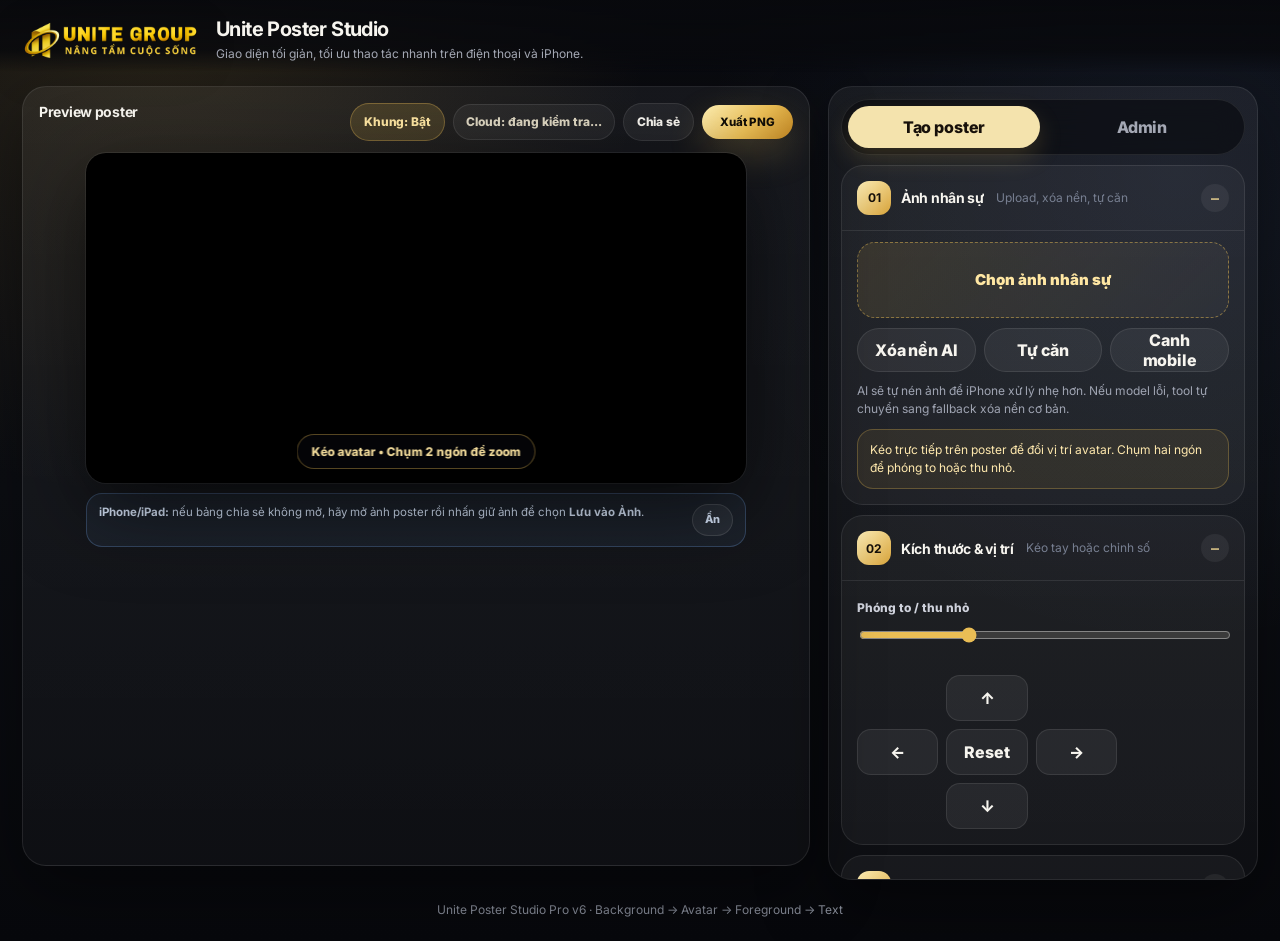
==== commit b7b9d0fc: "Add files via upload" ====
--- a/index.html
+++ b/index.html
@@ -3,7 +3,7 @@
 <head>
   <meta charset="UTF-8" />
   <meta name="viewport" content="width=device-width, initial-scale=1.0, viewport-fit=cover" />
-  <title>Unite Poster Studio Pro v6.1</title>
+  <title>Unite Poster Studio Pro v6.1.7</title>
   <link rel="preconnect" href="https://fonts.googleapis.com">
   <link rel="preconnect" href="https://fonts.gstatic.com" crossorigin>
   <link href="https://fonts.googleapis.com/css2?family=Inter:wght@400;500;600;700;800;900&family=Montserrat:wght@600;700;800;900&family=Playfair+Display:wght@600;700;800&display=swap" rel="stylesheet">
@@ -12,17 +12,13 @@
 <body>
   <header class="app-header">
     <div class="brand-block">
-      <img class="brand-logo" src="assets/unite-group-logo.png" alt="Unite Group" />
+      <img id="brandAdminTrigger" class="brand-logo" src="assets/unite-group-logo.png" alt="Unite Group" title="Nhấn để chuyển Admin/Poster" role="button" tabindex="0" />
       <div>
         <h1>Unite Poster Studio</h1>
         <p>Giao diện tối giản, tối ưu thao tác nhanh trên điện thoại và iPhone.</p>
       </div>
     </div>
-    <div class="topbar-actions">
-      <span id="cloudStatus" class="pill">Cloud: đang kiểm tra...</span>
-      <button id="btnSharePoster" class="soft mini">Chia sẻ</button>
-      <button id="btnExport" class="primary">Xuất PNG</button>
-    </div>
+
   </header>
 
   <main class="workspace">
@@ -32,7 +28,13 @@
           <strong>Preview poster</strong>
           <span id="canvasSize"></span>
         </div>
-        <span id="canvasHint" class="hint">Kéo avatar bằng 1 ngón, chụm 2 ngón để zoom.</span>
+        <div class="stage-head-actions compact-preview-actions">
+          <button id="btnToggleGuides" type="button" class="soft mini stage-guide-btn active">Khung: Bật</button>
+          <span id="cloudStatus" class="pill compact-pill">Cloud: đang kiểm tra...</span>
+          <button id="btnSharePoster" class="soft mini compact-action-btn">Chia sẻ</button>
+          <button id="btnExport" class="primary compact-action-btn">Xuất PNG</button>
+          <span id="canvasHint" class="hint visually-hidden">Kéo avatar bằng 1 ngón, chụm 2 ngón để zoom.</span>
+        </div>
       </div>
 
       <div class="canvas-shell">
@@ -41,7 +43,8 @@
       </div>
 
       <div id="iosSavePanel" class="ios-save-panel" hidden>
-        <b>iPhone/iPad:</b> nếu bảng chia sẻ không mở, hãy mở ảnh poster rồi nhấn giữ ảnh để chọn <b>Lưu vào Ảnh</b>.
+        <div class="ios-save-copy"><b>iPhone/iPad:</b> nếu bảng chia sẻ không mở, hãy mở ảnh poster rồi nhấn giữ ảnh để chọn <b>Lưu vào Ảnh</b>.</div>
+        <button id="btnHideIosTip" type="button" class="ios-tip-close" aria-label="Ẩn hướng dẫn lưu ảnh">Ẩn</button>
       </div>
     </section>
 
--- a/css/styles.css
+++ b/css/styles.css
@@ -74,6 +74,12 @@
 }
 .brand-block p{margin-top:4px;font-size:12px;max-width:520px}
 .topbar-actions{display:flex;gap:10px;align-items:center;justify-content:flex-end;flex-wrap:wrap}
+.visually-hidden{position:absolute !important;width:1px;height:1px;padding:0;margin:-1px;overflow:hidden;clip:rect(0,0,0,0);white-space:nowrap;border:0}
+.compact-preview-actions{display:flex;align-items:center;justify-content:flex-end;gap:6px;flex-wrap:wrap;max-width:100%}
+.compact-pill{min-height:30px;padding:0 9px;font-size:10.5px}
+.compact-action-btn{min-height:34px;padding:0 11px;font-size:11.5px}
+.compact-mode-btn{min-height:32px;padding:0 10px;font-size:11.5px}
+.compact-mode-btn.admin-active{border-color:rgba(233,189,85,.34);background:rgba(233,189,85,.14);color:#ffe7a3}
 .primary,.soft,.tab,.nudge-grid button{
   font-weight:800;
   letter-spacing:-.01em;
@@ -139,6 +145,9 @@
 .stage-head strong{display:block;color:var(--text);font-size:14px;letter-spacing:-.02em}
 #canvasSize{display:block;margin-top:2px;color:var(--soft);font-size:12px}
 .hint{max-width:360px;text-align:right;font-size:12px;color:#b6b9c5;line-height:1.45}
+.stage-head-actions{display:flex;align-items:center;justify-content:flex-end;gap:8px;flex-wrap:wrap}
+.stage-guide-btn{white-space:nowrap}
+.stage-guide-btn.active{background:rgba(233,189,85,.16);border-color:rgba(233,189,85,.34);color:#ffe7a3}
 .canvas-shell{position:relative;width:min(100%,660px);display:flex;justify-content:center;align-items:center}
 #posterCanvas{
   width:min(100%,660px);
@@ -164,10 +173,30 @@
 .mobile-toast.hide{opacity:0}
 .ios-save-panel{
   width:min(100%,660px);
-  margin-top:12px;padding:12px 14px;border-radius:18px;
-  border:1px solid rgba(126,176,255,.32);
-  background:rgba(126,176,255,.08);
-  color:#dceaff;font-size:12px;line-height:1.55;
+  margin-top:10px;
+  padding:10px 12px;
+  border-radius:16px;
+  border:1px solid rgba(126,176,255,.26);
+  background:rgba(126,176,255,.07);
+  color:#dceaff;
+  font-size:11.5px;
+  line-height:1.45;
+  display:flex;
+  align-items:flex-start;
+  justify-content:space-between;
+  gap:10px;
+}
+.ios-save-copy{flex:1;min-width:0}
+.ios-tip-close{
+  min-height:32px;
+  padding:0 12px;
+  border-radius:999px;
+  background:rgba(255,255,255,.06);
+  border:1px solid rgba(255,255,255,.12);
+  color:#dceaff;
+  font-size:11px;
+  font-weight:800;
+  flex:0 0 auto;
 }
 
 .editor-panel{padding:12px;max-height:calc(100vh - 106px);overflow:auto;scrollbar-width:thin}
@@ -304,7 +333,7 @@
   .two-col-ranges{grid-template-columns:1fr}
 }
 @media(max-width:900px){
-  body{padding-bottom:calc(78px + env(safe-area-inset-bottom))}
+  body{padding-bottom:calc(18px + env(safe-area-inset-bottom))}
   .app-header{
     position:relative;
     padding:12px 12px 8px;
@@ -313,29 +342,27 @@
   }
   .brand-mark{width:40px;height:40px;border-radius:14px}
   h1{font-size:18px}.brand-block p{font-size:11px;max-width:310px}
-  .topbar-actions{
-    position:fixed;left:10px;right:10px;bottom:calc(10px + env(safe-area-inset-bottom));
-    z-index:40;
-    display:grid;grid-template-columns:1fr 1fr;gap:8px;
-    padding:9px;border-radius:22px;
-    background:rgba(13,15,21,.86);border:1px solid var(--line-strong);
-    box-shadow:0 20px 60px rgba(0,0,0,.52);backdrop-filter:blur(18px);
-  }
-  .topbar-actions .pill{grid-column:1/-1;min-height:30px;font-size:11px}
-  .topbar-actions button{width:100%;min-height:46px}
+  .topbar-actions{display:none}
   .workspace{display:flex;flex-direction:column;padding:4px 10px 12px;gap:10px}
   .stage-wrap{
     order:1;position:sticky;top:0;z-index:10;
-    min-height:0;padding:10px;border-radius:20px;background:rgba(13,15,21,.93);backdrop-filter:blur(14px)
+    min-height:0;padding:9px;border-radius:18px;background:rgba(13,15,21,.93);backdrop-filter:blur(14px)
   }
   .editor-panel{order:2;max-height:none;overflow:visible;padding:8px;border-radius:20px;box-shadow:none}
-  .stage-head{margin-bottom:8px}
-  .stage-head strong{font-size:13px}
+  .stage-head{margin-bottom:6px;align-items:flex-start;flex-direction:column;gap:4px}
+  .stage-head strong{font-size:12px}
+  #canvasSize{font-size:10px}
+  .stage-head-actions{width:100%;align-items:center;justify-content:flex-start;gap:5px}
   .hint{font-size:11px;max-width:190px}
+  .stage-guide-btn{min-height:28px;padding:0 8px;font-size:10px}
+  .compact-preview-actions{display:flex;flex-wrap:wrap;gap:5px;width:100%}
+  .compact-action-btn{min-height:28px;padding:0 8px;font-size:10.5px;border-radius:999px}
+  .compact-pill{min-height:26px;padding:0 8px;font-size:9.5px;justify-content:center}
+  #btnSharePoster,#btnExport{min-width:72px}
   #posterCanvas{width:min(100%,calc(100vw - 40px));max-height:56vh;object-fit:contain;border-radius:16px}
   .canvas-shell{width:100%}
-  .mobile-toast{bottom:8px;font-size:11px;white-space:normal;border-radius:18px;padding:7px 10px}
-  .segmented-tabs{position:sticky;top:calc(min(56vh, 560px) + 18px);border-radius:18px;padding:5px;margin:0 0 8px;background:rgba(13,15,21,.86);backdrop-filter:blur(14px)}
+  .mobile-toast{bottom:8px;font-size:10.5px;white-space:normal;border-radius:16px;padding:6px 9px}
+  .segmented-tabs{display:none}
   .tab{min-height:42px}
   .section-card{border-radius:19px;margin:8px 0;background:rgba(255,255,255,.042)}
   .section-card summary{padding:12px}
@@ -352,11 +379,20 @@
   .field-grid.four,.field-grid.two,.field-grid{grid-template-columns:1fr 1fr}
   .filebox.hero-upload{min-height:64px}
   .touch-tip,.note{font-size:11px}
+  .ios-save-panel{margin-top:8px;padding:9px 10px;font-size:11px;border-radius:14px;gap:8px}
+  .ios-tip-close{min-height:28px;padding:0 10px;font-size:10.5px}
   .footer{display:none}
 }
 @media(max-width:430px){
   .workspace{padding-left:8px;padding-right:8px}
   .brand-block{gap:10px}.brand-block p{display:none}
+  .stage-head strong{font-size:11.5px}
+  #canvasSize{font-size:9.5px}
+  .compact-preview-actions{display:flex;flex-wrap:nowrap;overflow-x:auto;overflow-y:hidden;scrollbar-width:none;-ms-overflow-style:none;padding-bottom:2px}
+  .compact-preview-actions::-webkit-scrollbar{display:none}
+  .compact-pill,.stage-guide-btn,#btnSharePoster,#btnExport{flex:0 0 auto}
+  .compact-pill{max-width:none}
+  .stage-head-actions{width:100%;justify-content:flex-start;align-items:center}
   .quick-actions{grid-template-columns:1fr}
   .grid4,.field-grid.four,.field-grid.two,.field-grid{grid-template-columns:1fr}
   #posterCanvas{max-height:52vh;width:min(100%,calc(100vw - 34px))}
@@ -365,6 +401,7 @@
 
 
 .brand-logo{
+  cursor:pointer;
   width:clamp(124px,26vw,182px);
   height:auto;
   display:block;
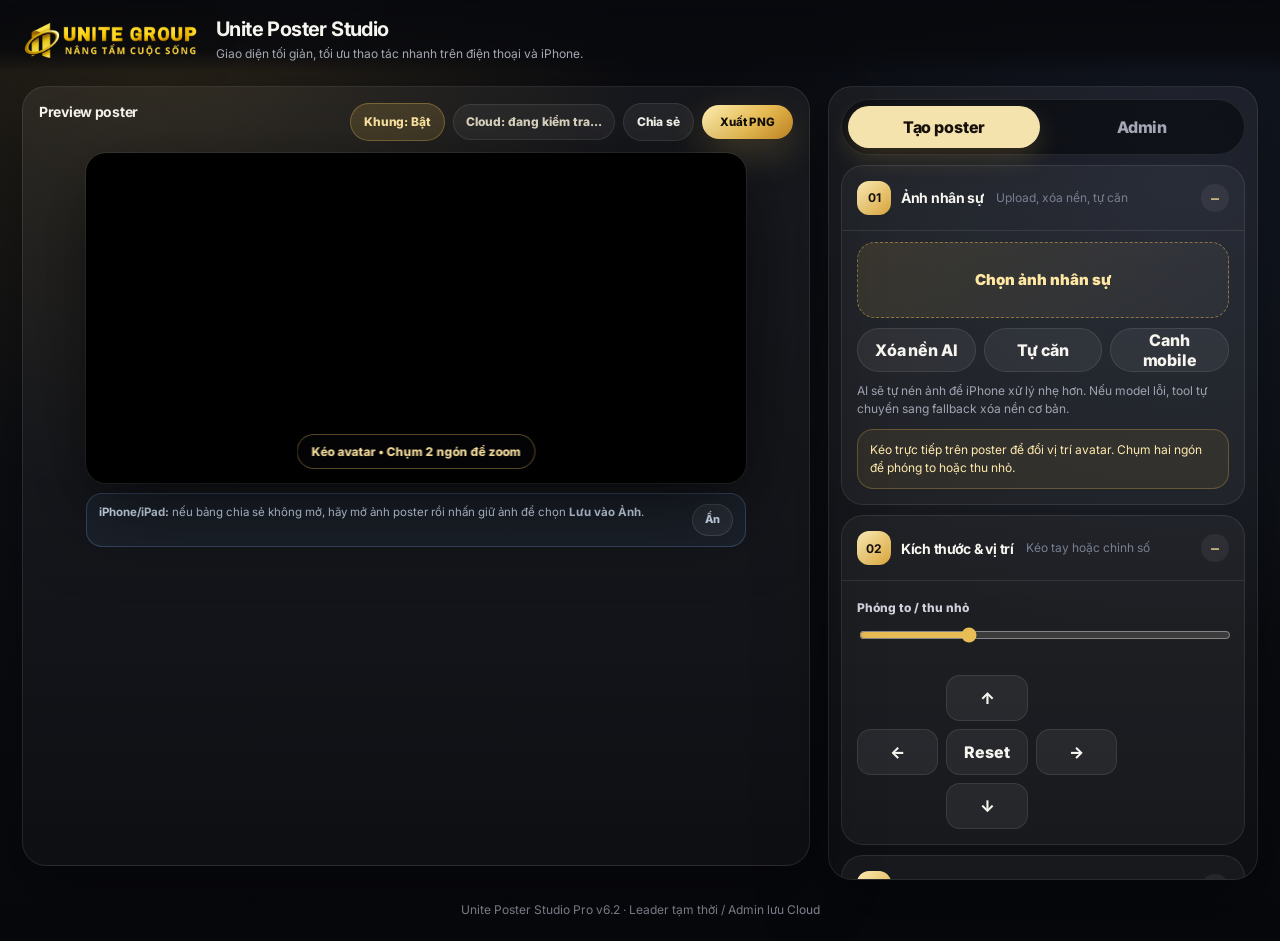
==== commit 46558e42: "Add files via upload" ====
--- a/index.html
+++ b/index.html
@@ -3,11 +3,13 @@
 <head>
   <meta charset="UTF-8" />
   <meta name="viewport" content="width=device-width, initial-scale=1.0, viewport-fit=cover" />
-  <title>Unite Poster Studio Pro v6.1.7</title>
+  <title>Unite Poster Studio Pro v6.2.0</title>
   <link rel="preconnect" href="https://fonts.googleapis.com">
   <link rel="preconnect" href="https://fonts.gstatic.com" crossorigin>
+  <link rel="preload" as="image" href="assets/unite-bg-clean.png" fetchpriority="high">
+  <link rel="preload" as="image" href="assets/unite-foreground.png">
   <link href="https://fonts.googleapis.com/css2?family=Inter:wght@400;500;600;700;800;900&family=Montserrat:wght@600;700;800;900&family=Playfair+Display:wght@600;700;800&display=swap" rel="stylesheet">
-  <link rel="stylesheet" href="css/styles.css" />
+  <link rel="stylesheet" href="css/styles.css?v=20260617-v620" />
 </head>
 <body>
   <header class="app-header">
@@ -39,6 +41,7 @@
 
       <div class="canvas-shell">
         <canvas id="posterCanvas"></canvas>
+        <textarea id="canvasTextEditor" class="canvas-text-editor" rows="1" autocomplete="off" autocapitalize="characters" spellcheck="false" hidden></textarea>
         <div class="mobile-toast" id="mobileToast">Kéo avatar • Chụm 2 ngón để zoom</div>
       </div>
 
@@ -160,13 +163,71 @@
             </span>
             <em>Tên, team, danh hiệu</em>
           </summary>
+          <div class="leader-temp-actions">
+            <button id="btnAddLeaderText" type="button" class="soft">Thêm vùng chữ tạm</button>
+            <button id="btnResetLeaderLayout" type="button" class="soft">Khôi phục vị trí</button>
+            <button id="btnClearLeaderText" type="button" class="soft danger">Xóa toàn bộ chữ tạm</button>
+          </div>
+          <p class="note">Leader có thể kéo mọi vùng chữ và thêm chữ mới trong phiên hiện tại. Các thay đổi này không ghi vào Supabase và tự mất khi tải lại trang hoặc đổi nền.</p>
+
+          <div id="leaderTextStylePanel" class="leader-text-style-panel" hidden>
+            <div class="leader-style-head">
+              <div>
+                <strong id="leaderSelectedTextName">Chữ đang chọn</strong>
+                <span id="leaderSelectedTextType">Chỉnh tạm trong phiên</span>
+              </div>
+              <button id="btnDeleteSelectedTemp" type="button" class="soft mini danger" hidden>Xóa vùng này</button>
+            </div>
+            <div class="field-grid two leader-style-grid">
+              <label>Font
+                <select id="leaderFontSelect"></select>
+              </label>
+              <label>Cỡ chữ
+                <input id="leaderFontSize" type="number" min="12" max="220" step="1" />
+              </label>
+              <label>Độ đậm
+                <select id="leaderFontWeight">
+                  <option value="400">400</option>
+                  <option value="500">500</option>
+                  <option value="600">600</option>
+                  <option value="700">700</option>
+                  <option value="800">800</option>
+                  <option value="900">900</option>
+                </select>
+              </label>
+              <label>Màu chữ
+                <input id="leaderFontColor" type="color" value="#ffffff" />
+              </label>
+              <label>Canh chữ
+                <select id="leaderTextAlign">
+                  <option value="left">Trái</option>
+                  <option value="center">Giữa</option>
+                  <option value="right">Phải</option>
+                </select>
+              </label>
+              <label>Độ rộng vùng chữ
+                <input id="leaderTextWidth" type="number" min="80" max="1229" step="10" />
+              </label>
+            </div>
+          </div>
           <div id="textForm" class="text-form"></div>
         </details>
 
+        <details class="section-card mobile-card" open>
+          <summary>
+            <span>
+              <b>05</b>
+              <strong>Nền / link màu</strong>
+            </span>
+            <em>5 trang nhanh</em>
+          </summary>
+          <div id="backgroundSwitcher" class="background-switcher"></div>
+        </details>
+
         <details class="section-card mobile-card subtle-card">
           <summary>
             <span>
-              <b>05</b>
+              <b>06</b>
               <strong>Template cloud</strong>
             </span>
             <em>Active template</em>
@@ -242,6 +303,12 @@
             <input id="bgUpload" type="file" accept="image/*" />
             <span>Upload background</span>
           </label>
+          <div class="background-admin-wrap">
+            <div class="section-head slim-head">
+              <h2>5 nền / 5 link</h2>
+            </div>
+            <div id="backgroundVariantAdmin" class="background-variant-admin"></div>
+          </div>
           <label class="filebox small">
             <input id="fgUpload" type="file" accept="image/*" />
             <span>Upload foreground / bảng tên PNG</span>
@@ -259,7 +326,8 @@
         </details>
 
         <details class="section-card mobile-card">
-          <summary><span><b>A4</b><strong>Vùng avatar</strong></span><em>Person slot</em></summary>
+          <summary><span><b>A4</b><strong>Khung & bản trên</strong></span><em>Person slot / Foreground</em></summary>
+          <div class="section-head slim-head"><h2>Vùng avatar</h2></div>
           <div class="grid4">
             <label>X <input id="slotX" type="number" /></label>
             <label>Y <input id="slotY" type="number" /></label>
@@ -268,10 +336,31 @@
           </div>
           <label class="check"><input id="showSlot" type="checkbox" checked /> Hiện khung vùng người</label>
           <label class="check"><input id="showTextGuides" type="checkbox" checked /> Hiện khung chữ để kéo thả</label>
+
+          <div class="divider"></div>
+          <div class="section-head slim-head">
+            <h2>Ảnh bản trên của màu đang chọn</h2>
+            <label class="check foreground-edit-check"><input id="editForegroundMode" type="checkbox" /> Bật kéo bản trên</label>
+          </div>
+          <div class="grid4">
+            <label>X <input id="fgX" type="number" /></label>
+            <label>Y <input id="fgY" type="number" /></label>
+            <label>W <input id="fgW" type="number" min="80" /></label>
+            <label>H <input id="fgH" type="number" min="80" /></label>
+          </div>
+          <div class="row two">
+            <button id="btnResetForegroundTransform" type="button" class="soft">Phủ toàn poster</button>
+            <button id="btnFitForegroundOriginal" type="button" class="soft">Đúng tỷ lệ ảnh</button>
+          </div>
+          <p class="note">Chỉ Admin chỉnh được vị trí/kích thước bản trên. Khi Lưu Active, thông số này được lưu riêng cho từng màu trong template_json.</p>
         </details>
 
         <details class="section-card mobile-card">
           <summary><span><b>A5</b><strong>Style chữ</strong></span><em>Font, màu, vị trí</em></summary>
+          <div class="section-head slim-head">
+            <h2>Vùng chữ của màu đang chọn</h2>
+            <button id="btnAddAdminTextField" type="button" class="soft mini">Thêm vùng chữ</button>
+          </div>
           <div id="adminTextFields" class="admin-fields"></div>
         </details>
       </div>
@@ -279,9 +368,9 @@
   </main>
 
   <footer class="footer">
-    <span>Unite Poster Studio Pro v6 · Background → Avatar → Foreground → Text</span>
+    <span>Unite Poster Studio Pro v6.2 · Leader tạm thời / Admin lưu Cloud</span>
   </footer>
 
-  <script src="js/app.js" type="module"></script>
+  <script src="js/app.js?v=20260617-v620" type="module"></script>
 </body>
 </html>
--- a/css/styles.css
+++ b/css/styles.css
@@ -171,6 +171,23 @@
   white-space:nowrap;
 }
 .mobile-toast.hide{opacity:0}
+.canvas-text-editor{
+  position:absolute;
+  z-index:6;
+  display:block;
+  padding:2px 8px;
+  color:#fff;
+  background:rgba(5,6,10,.72);
+  border:2px solid rgba(255,228,154,.92);
+  border-radius:10px;
+  outline:none;
+  resize:none;
+  overflow:hidden;
+  line-height:1.05;
+  box-shadow:0 10px 26px rgba(0,0,0,.38),0 0 0 4px rgba(233,189,85,.16);
+  backdrop-filter:blur(10px);
+}
+.canvas-text-editor[hidden]{display:none}
 .ios-save-panel{
   width:min(100%,660px);
   margin-top:10px;
@@ -299,6 +316,118 @@
 .check input{accent-color:var(--gold)}
 .text-form{display:grid;gap:8px;margin-top:8px}
 .text-form label{margin:0}
+.leader-temp-actions{
+  display:grid;
+  grid-template-columns:1fr 1fr;
+  gap:8px;
+  margin-top:12px;
+}
+.temp-text-label{
+  padding:10px;
+  border:1px solid rgba(126,176,255,.26);
+  border-radius:16px;
+  background:rgba(126,176,255,.06);
+}
+.background-switcher{
+  display:grid;
+  grid-template-columns:repeat(2,minmax(0,1fr));
+  gap:8px;
+  width:100%;
+  min-width:0;
+  margin-top:10px;
+}
+.background-chip{
+  min-height:54px;
+  border-radius:16px;
+  padding:10px 12px;
+  display:flex;
+  align-items:center;
+  justify-content:flex-start;
+  gap:10px;
+  color:#e9edf8;
+  background:rgba(255,255,255,.05);
+  border:1px solid var(--line);
+  box-shadow:none;
+}
+.background-chip span{
+  width:30px;
+  height:30px;
+  border-radius:50%;
+  display:grid;
+  place-items:center;
+  flex:0 0 auto;
+  color:#17100a;
+  background:linear-gradient(135deg,#fff0b8,#d7a33a);
+  font-size:11px;
+  font-weight:900;
+}
+.background-chip div{
+  min-width:0;
+  display:flex;
+  flex-direction:column;
+  align-items:flex-start;
+  gap:2px;
+}
+.background-chip small{
+  color:#aeb4c4;
+  font-size:10px;
+  font-weight:800;
+  text-transform:uppercase;
+  letter-spacing:.06em;
+}
+.background-chip b{
+  min-width:0;
+  white-space:normal;
+  overflow-wrap:anywhere;
+  font-size:13px;
+  line-height:1.15;
+}
+.background-chip.active{
+  color:#17100a;
+  border-color:rgba(255,228,154,.78);
+  background:linear-gradient(135deg,#fff0b3,#e9bd55 58%,#bf872a);
+}
+.background-chip.active span{background:rgba(20,14,6,.14);color:#17100a}
+.background-chip.active small{color:rgba(23,16,10,.72)}
+.background-admin-wrap{margin-top:12px}
+.background-variant-admin{display:grid;gap:10px}
+.background-variant-card{
+  padding:12px;
+  border-radius:18px;
+  border:1px solid var(--line);
+  background:rgba(255,255,255,.035);
+}
+.background-variant-card.selected{
+  border-color:rgba(233,189,85,.58);
+  background:rgba(233,189,85,.07);
+}
+.background-variant-top,.background-link-row{
+  display:flex;
+  align-items:center;
+  justify-content:space-between;
+  gap:8px;
+}
+.background-variant-top strong{color:#ffe7a3;font-size:13px}
+.background-variant-top em{
+  margin-left:auto;
+  padding:5px 8px;
+  border-radius:999px;
+  color:#dcebff;
+  background:rgba(126,176,255,.12);
+  border:1px solid rgba(126,176,255,.24);
+  font-size:10px;
+  font-style:normal;
+  font-weight:800;
+  white-space:nowrap;
+}
+.bg-filebox,.fg-filebox{margin-top:8px}
+.fg-filebox{
+  border-color:rgba(126,176,255,.48);
+  background:linear-gradient(135deg,rgba(126,176,255,.11),rgba(255,255,255,.035));
+  color:#dcebff;
+}
+.background-link-row{margin-top:8px}
+.background-link-row input{margin:0;min-height:38px;font-size:11px;color:#cbd2df}
 .cloud-box,.auth-status,.selected-files{
   padding:12px 13px;border-radius:16px;border:1px solid var(--line);
   background:rgba(5,6,10,.55);color:#d9deec;font-size:12px;line-height:1.55;
@@ -320,7 +449,19 @@
   background:rgba(255,255,255,.036);cursor:pointer;
 }
 .field-card.selected{border-color:rgba(233,189,85,.64);box-shadow:0 0 0 1px rgba(233,189,85,.18) inset;background:rgba(233,189,85,.07)}
-.field-card strong{display:block;margin-bottom:8px;color:var(--gold-2)}
+.field-card strong{display:block;color:var(--gold-2)}
+.field-card-title{
+  display:flex;
+  align-items:center;
+  justify-content:space-between;
+  gap:8px;
+  margin-bottom:8px;
+}
+.field-card-title .danger{
+  min-height:32px;
+  padding:0 10px;
+  font-size:11px;
+}
 .field-grid{display:grid;grid-template-columns:repeat(3,1fr);gap:8px}
 .field-grid.two{grid-template-columns:1fr 1fr}
 .field-grid.four{grid-template-columns:repeat(4,1fr)}
@@ -345,10 +486,12 @@
   .topbar-actions{display:none}
   .workspace{display:flex;flex-direction:column;padding:4px 10px 12px;gap:10px}
   .stage-wrap{
-    order:1;position:sticky;top:0;z-index:10;
+    order:1;position:relative;top:auto;z-index:1;
+    width:100%;min-width:0;
     min-height:0;padding:9px;border-radius:18px;background:rgba(13,15,21,.93);backdrop-filter:blur(14px)
   }
-  .editor-panel{order:2;max-height:none;overflow:visible;padding:8px;border-radius:20px;box-shadow:none}
+  .editor-panel{order:2;position:relative;z-index:2;width:100%;min-width:0;max-height:none;overflow:visible;padding:8px;border-radius:20px;box-shadow:none}
+  .tab-pane{min-width:0}
   .stage-head{margin-bottom:6px;align-items:flex-start;flex-direction:column;gap:4px}
   .stage-head strong{font-size:12px}
   #canvasSize{font-size:10px}
@@ -362,6 +505,11 @@
   #posterCanvas{width:min(100%,calc(100vw - 40px));max-height:56vh;object-fit:contain;border-radius:16px}
   .canvas-shell{width:100%}
   .mobile-toast{bottom:8px;font-size:10.5px;white-space:normal;border-radius:16px;padding:6px 9px}
+  .canvas-text-editor{
+    max-width:calc(100% - 18px);
+    padding:2px 6px;
+    border-radius:8px;
+  }
   .segmented-tabs{display:none}
   .tab{min-height:42px}
   .section-card{border-radius:19px;margin:8px 0;background:rgba(255,255,255,.042)}
@@ -374,10 +522,27 @@
   input[type="text"],input[type="password"],input[type="number"],select{font-size:16px;min-height:44px}
   .quick-actions{grid-template-columns:1fr 1fr 1fr;gap:7px}
   .quick-actions .soft{padding:0 8px;font-size:12px}
+  .leader-temp-actions{grid-template-columns:1fr}
   .row.two,.grid2,.auth-grid{grid-template-columns:1fr}
   .grid4{grid-template-columns:1fr 1fr}
   .field-grid.four,.field-grid.two,.field-grid{grid-template-columns:1fr 1fr}
   .filebox.hero-upload{min-height:64px}
+  .background-switcher{
+    display:grid;
+    grid-template-columns:1fr;
+    gap:7px;
+    width:100%;
+    max-width:100%;
+    min-width:0;
+    overflow:visible;
+    padding-bottom:2px;
+  }
+  .background-chip{
+    min-height:46px;
+    border-radius:14px;
+  }
+  .background-link-row{align-items:stretch;flex-direction:column}
+  .background-link-row input{font-size:10.5px}
   .touch-tip,.note{font-size:11px}
   .ios-save-panel{margin-top:8px;padding:9px 10px;font-size:11px;border-radius:14px;gap:8px}
   .ios-tip-close{min-height:28px;padding:0 10px;font-size:10.5px}
@@ -394,6 +559,8 @@
   .compact-pill{max-width:none}
   .stage-head-actions{width:100%;justify-content:flex-start;align-items:center}
   .quick-actions{grid-template-columns:1fr}
+  .background-chip{min-width:0}
+  .background-variant-card .field-grid.two{grid-template-columns:1fr}
   .grid4,.field-grid.four,.field-grid.two,.field-grid{grid-template-columns:1fr}
   #posterCanvas{max-height:52vh;width:min(100%,calc(100vw - 34px))}
   .segmented-tabs{top:calc(min(52vh, 520px) + 18px)}
@@ -523,3 +690,38 @@
   .progress-badge{align-self:flex-start}
   .progress-steps{grid-template-columns:1fr 1fr}
 }
+
+
+/* ===== V6.2: Leader session text + Admin foreground transform ===== */
+.leader-temp-actions{
+  display:grid;
+  grid-template-columns:repeat(3,minmax(0,1fr));
+  gap:8px;
+  padding:0 15px 10px;
+}
+.leader-temp-actions .soft{min-height:40px;padding:0 10px;font-size:11.5px}
+.leader-text-style-panel{
+  margin:0 15px 12px;
+  padding:13px;
+  border:1px solid rgba(126,176,255,.25);
+  border-radius:17px;
+  background:linear-gradient(180deg,rgba(126,176,255,.09),rgba(255,255,255,.025));
+}
+.leader-text-style-panel[hidden]{display:none}
+.leader-style-head{display:flex;align-items:center;justify-content:space-between;gap:10px;margin-bottom:10px}
+.leader-style-head strong{display:block;font-size:13px;color:#fff}
+.leader-style-head span{display:block;margin-top:3px;font-size:10.5px;line-height:1.35;color:#aebed8}
+.leader-style-grid label{font-size:10.5px}
+.leader-style-grid input,.leader-style-grid select{min-height:38px}
+.temp-text-label{border-color:rgba(126,176,255,.28)!important;background:rgba(126,176,255,.055)!important}
+.foreground-edit-check{margin:0!important;padding:7px 10px!important;border-radius:999px;background:rgba(255,115,115,.07);border:1px solid rgba(255,115,115,.2)}
+.foreground-edit-check input{accent-color:#ff7373}
+
+@media (max-width:700px){
+  .leader-temp-actions{grid-template-columns:1fr 1fr}
+  .leader-temp-actions .danger{grid-column:1/-1}
+  .leader-style-grid{grid-template-columns:1fr 1fr!important}
+}
+@media (max-width:420px){
+  .leader-style-grid{grid-template-columns:1fr!important}
+}
